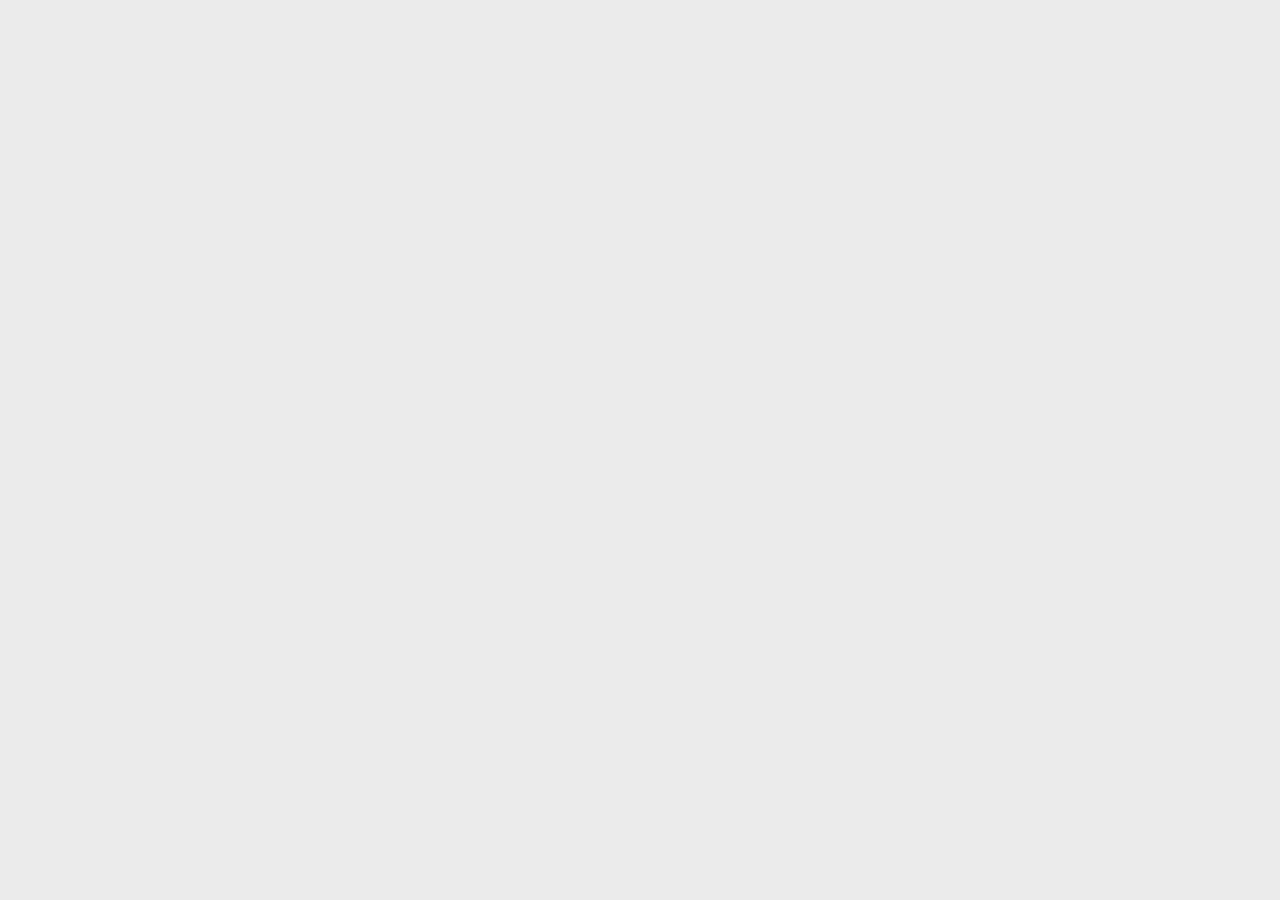
==== about.html @ e0e978e3 "каталог" ====
<!DOCTYPE html>
<html lang="ru">
<head>
    <meta charset="UTF-8">
    <meta name="viewport" content="width=device-width, initial-scale=1.0">
    <title>О нас</title>
    <link rel="stylesheet" href="css/style.css">
</head>
<body>
    
</body>
</html>
---- css/style.css ----
*{
    margin: 0;
    padding: 0;
    box-sizing: border-box;
    font-family: Arial, sans-serif;
}

body{
    background: #ebeaea;
    color: #333;
}

.container{
    width: 90%;
    max-width: 1200px;
    margin: auto;
}

/*header*/
header{
    background: #111;
    color: white;
    padding: 15px 0;
}
nav{
    display: flex;
    justify-content: space-between;
    align-items: center;
}
.logo{
    font-size: 24px;
    font-weight: bold;
}

.menu a{
    color: white;
    text-decoration: none;
    margin-left: 20px;
    transition: 0.3s;
}

.menu a:hover{
    color: red;
}

/*hero*/
.hero{
    background: url("https://img.freepik.com/premium-photo/ufo-object-flying-sky_443830-26627.jpg?semt=ais_hybrid&w=740&q=80");
    height: 400px;
    display: flex;
    align-items: center;
    color: white;
}

.hero-text{
    background: rgba(0, 0, 0, 0.6);
    padding: 30px;
    border-radius: 10px;
}

.btn{
    display: inline-block;
    margin-top: 15px;
    padding: 10px 20px;
    background: #1c242b;
    color: white;
    text-decoration: none;
    border-radius: 5px;
    transition: 0.3s;
}

.btn:hover{
    background: #530505;
}

/*products*/

.products{
    padding: 50px 0;
}

.products h2{
    margin-bottom: 30px;
}

.grid{
    display: grid;
    grid-template-columns: repeat(3,1fr);
    gap: 20px;
}

.card{
    background: white;
    padding: 20px;
    border-radius: 10px;
    text-align: center;
    transition: 0.3s;
}

.card img{
    width: 100%;
    height: 400px;
    object-fit: cover;
}

.card h3{
    margin: 10px 0;
}

.price{
    color: #611d1d;
    font-weight: bold;
}

.card:hover{
    transform: translateY(-10px);
    box-shadow: 0 5px 15px rgda(0, 0, 0, 0.2);
}

/*advantages*/

.advantages{
    background: white;
    padding: 50px 0;
}

.adv-grid{
    
    display: flex;
    gap: 20px;
    text-align: center;
    padding: 50px 0;
}

.adv{
    flex: 1;
}

/* footer*/

footer{
    background: #111;
    color: white;
    text-align: left;
    padding: 20px;
    margin-top: 40px;
}

/* adaptive*/
@media(max-width:768px){
    .grid{
        grid-template-columns: repeat(2,1fr);
    }
    .adv-grid{
        flex-direction: column;
    }
}

@media(max-width:480px){
    .grid{
        grid-template-columns: 1fr;
    }
    .menu a{
        margin: 5px 0;
    }
}
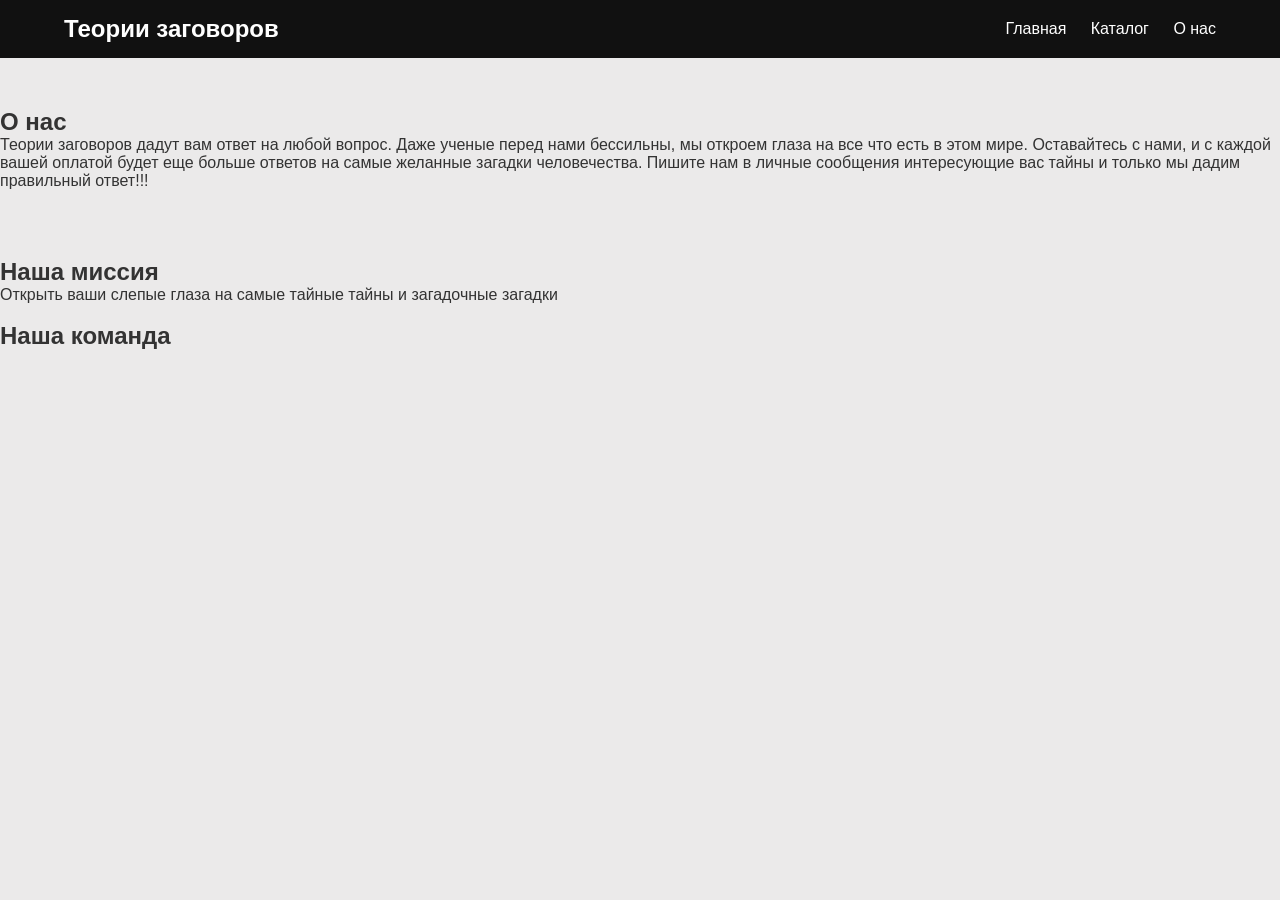
==== commit 6ec7f64f: "мы и ваши деньги" ====
--- a/about.html
+++ b/about.html
@@ -7,6 +7,26 @@
     <link rel="stylesheet" href="css/style.css">
 </head>
 <body>
-    
+    <header>
+      <div class="container">
+        <nav>
+          <div class="logo">Теории заговоров</div>
+          <div class="menu">
+            <a href="index.html">Главная</a>
+            <a href="catalog.html">Каталог</a>
+            <a href="about.html">О нас</a>
+          </div>
+        </nav>
+      </div>
+    </header>
+    <section class="conteiner products">
+        <h1>О нас</h1>
+        <p>Теории заговоров дадут вам ответ на любой вопрос. Даже ученые перед нами бессильны, мы откроем глаза на все что есть в этом мире. Оставайтесь с нами, и с каждой вашей оплатой будет еще больше ответов на самые желанные загадки человечества. Пишите нам в личные сообщения интересующие вас тайны и только мы дадим правильный ответ!!! </p>
+    </section>
+    <br>
+    <h2>Наша миссия</h2>
+    <p>Открыть ваши слепые глаза на самые тайные тайны и загадочные загадки</p>
+    <br>
+    <h2>Наша команда</h2>
 </body>
 </html>
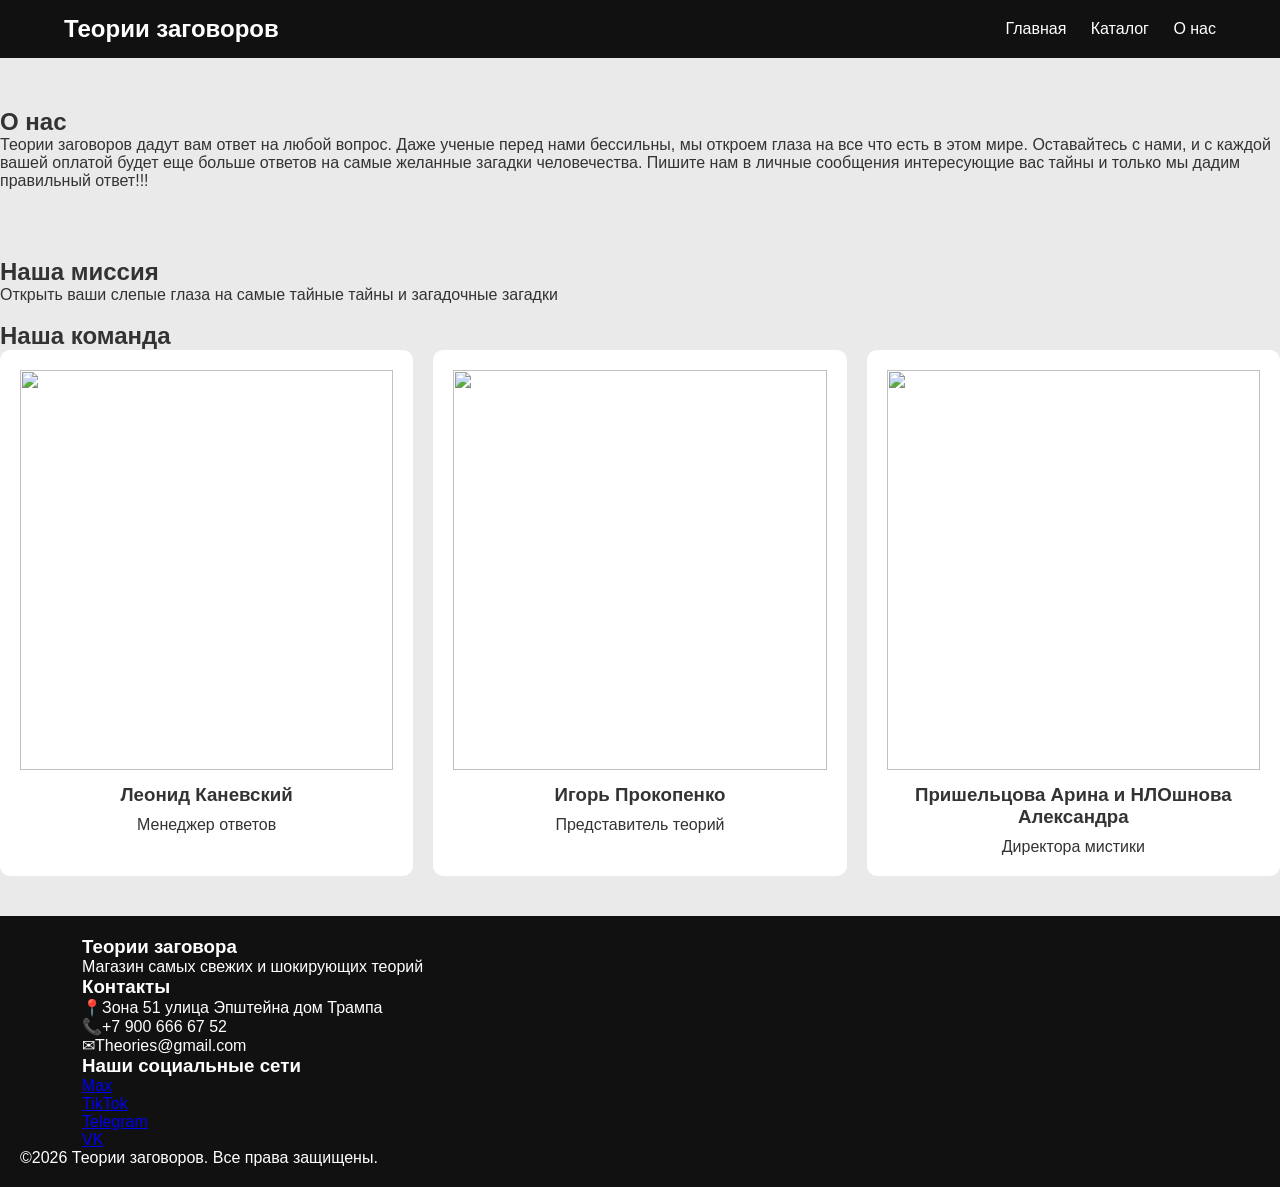
==== commit 073a9625: "о нас" ====
--- a/about.html
+++ b/about.html
@@ -28,5 +28,46 @@
     <p>Открыть ваши слепые глаза на самые тайные тайны и загадочные загадки</p>
     <br>
     <h2>Наша команда</h2>
+    <div class="grid">
+        <div class="card">
+            <img src="https://www.ok-magazine.ru/images/cache/2024/4/24/heighten_1000_q90_2470281_7048c21076c813eae6d8827a8.jpeg">
+            <h3>Леонид Каневский</h3>
+            <p>Менеджер ответов</p>
+        </div>
+        <div class="card">
+            <img src="http://media.dantser.platform24.tv/img/person/10/ae/10aeaa2c11637b66a322ba47d25dd369.jpg">
+            <h3>Игорь Прокопенко</h3>
+            <p>Представитель теорий</p>
+        </div>
+        <div class="card">
+            <img src="https://sun9-47.userapi.com/s/v1/ig2/BucXCrmWNsWY-ZusqJ_HkyLWLy0VFBo8Ocevxe74YDdyZOItR6v5GEHs-93dEHbu3DX2zbR3jQP_VEqoz6dySXLX.jpg?quality=95&as=32x24,48x36,72x54,108x81,160x120,240x180,360x270,480x360,540x405,640x480,720x540,1080x810,1280x960,1440x1080,2560x1920&from=bu&cs=1080x0git">
+            <h3>Пришельцова Арина и НЛОшнова Александра</h3>
+            <p>Директора мистики</p>
+        </div>
+    </div>
+    <footer>
+      <div class="container footer-grid">
+        <div class="footer-col">
+          <h3>Теории заговора</h3>
+          <p>Магазин самых свежих и шокирующих теорий</p>
+        </div>
+        <div class="footer-col">
+          <h3>Контакты</h3>
+          <p>📍Зона 51 улица Эпштейна дом Трампа</p>
+          <p>📞+7 900 666 67 52</p>
+          <p>✉Theories@gmail.com</p>
+        </div>
+        <div class="footer-col">
+          <h3>Наши социальные сети</h3>
+          <div class="socials">
+            <p><a href="#">Max</a></p>
+            <p><a href="#">TikTok</a></p>
+            <p><a href="#">Telegram</a></p>
+            <a href="#">VK</a>
+          </div>
+        </div>
+      </div>
+      <div class="copyright">©2026 Теории заговоров. Все права защищены.</div>
+    </footer>
 </body>
 </html>
